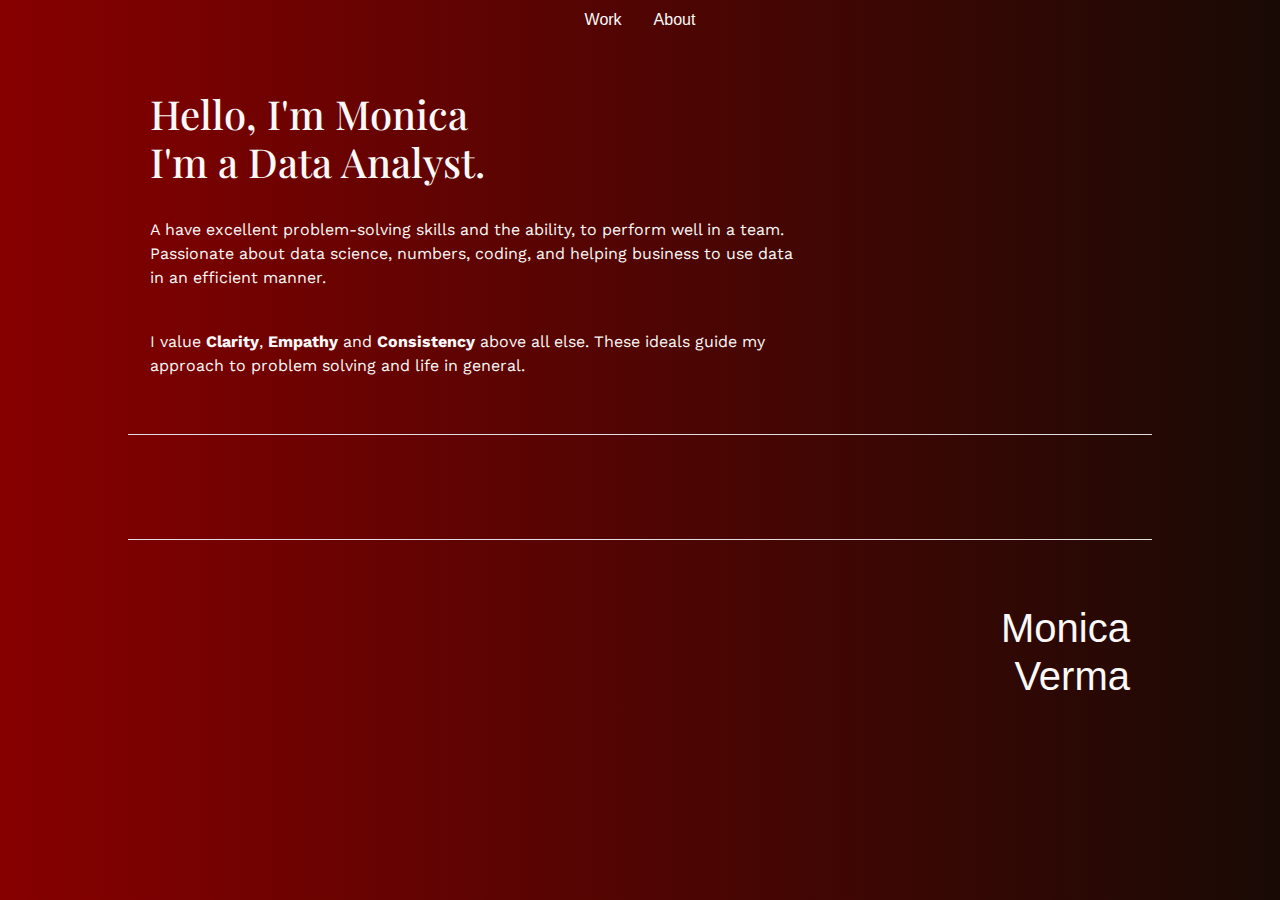
==== index.html @ e492e72a "Add files via upload" ====
<!DOCTYPE html>
<html lang="en">
<head>
    <meta charset="UTF-8">
    <meta http-equiv="X-UA-Compatible" content="IE=edge">
    <meta name="viewport" content="width=device-width, initial-scale=1.0">
    <title>Monica Verma</title>
    <link rel="stylesheet" type="text/css" href="style.css">
    <script src="sketch.js"></script>

    <link rel="stylesheet" href="https://cdn.jsdelivr.net/npm/bootstrap@4.6.1/dist/css/bootstrap.min.css">
    <script src="https://cdn.jsdelivr.net/npm/jquery@3.5.1/dist/jquery.slim.min.js"></script>
    <script src="https://cdn.jsdelivr.net/npm/popper.js@1.16.1/dist/umd/popper.min.js"></script>
    <script src="https://cdn.jsdelivr.net/npm/bootstrap@4.6.1/dist/js/bootstrap.bundle.min.js"></script>

    <link rel="preconnect" href="https://fonts.googleapis.com">
    <link rel="preconnect" href="https://fonts.gstatic.com" crossorigin>
    <link href="https://fonts.googleapis.com/css2?family=Comforter&family=Comforter+Brush&family=Playfair+Display:ital,wght@1,700&display=swap" rel="stylesheet">

    <link rel="preconnect" href="https://fonts.googleapis.com">
    <link rel="preconnect" href="https://fonts.gstatic.com" crossorigin>
    <link href="https://fonts.googleapis.com/css2?family=Comforter&family=Comforter+Brush&family=Playfair+Display:ital,wght@0,400;1,700&family=Roboto+Condensed&family=Work+Sans:wght@300&display=swap" rel="stylesheet">
</head>



<body>
    <div>
        <ul class="nav justify-content-center">
            <li class="nav-item">
              <a class="nav-link nav-custom" href="#work">Work</a>
            </li>
            <li class="nav-item">
              <a class="nav-link nav-custom" href="about.html">About</a>
            </li>
        </ul>
    </div>

    <div class="intro">
        <h1 class="header">
            Hello, I'm Monica<br> I'm a Data Analyst.
        </h1>
        <br>
        <p class="text">
            A have excellent problem-solving skills and the ability, to perform well in a team.<br>
            Passionate about data science, numbers, coding, and helping business to use data
            <br> in an efficient manner.
        </p>
        <br>
        <p class="text">
            I value <b class="bolder">Clarity</b>, <b>Empathy</b> and <b>Consistency</b> above all else. 
            These ideals guide my<br> approach to problem solving and life in general. 
        </p>
        
    </div>

    <br>
    <hr class="hrmain">

    <section id="work" class="csswork">
        <div>

        </div>
    </section>
    <div>
        <br>
        <br>
        <br>
        <hr class="hrmain">
        <br>
        <br>
        <h1 class="footer">
            Monica<br>Verma
        </h1>
    </div>
</body>
</html>
---- style.css ----
body{
    background-image: linear-gradient(to right, #870000, #190a05);
    
}
.nav-custom{
    color:rgb(250, 248, 248);
}
.nav-custom:hover {
    color:rgb(250, 248, 248);
}
.header{
    margin-top: 50px;
    font-family: 'Comforter', cursive;
    font-family: 'Comforter Brush', cursive;
    font-family: 'Playfair Display', serif;
}
.intro{
    display:block;
    color:rgb(250, 248, 248);
    margin-left: 150px;
    
}

.text{
    font-family: 'Comforter', cursive;
    font-family: 'Comforter Brush', cursive;
    font-family: 'Playfair Display', serif;
    font-family: 'Roboto Condensed', sans-serif;
    font-family: 'Work Sans', sans-serif;
    
}
.curve
{
    border-left:2px solid rgb(250, 248, 248);
    height:200px;
    width:100px;
    padding: 20px;
}


.hrmain{
    background-color:rgb(250, 248, 248);
    width:80%;
    size:"4px";
}
.csswork{
    color:rgb(250, 248, 248);
    display: block;
}
.about{ 
    color:rgb(250, 248, 248);
    margin-left: 150px;
}
.me{
    
    width: 300px;
    border: white;
    border-radius: 15px;
    border-width: 2px;
    border-style: solid;
}
.trth {
  /*  border: 1px solid #dddddd;*/
    text-align: left;
    margin: 20px;
    width: fit-content;
}

a{
    transition:ease-in;
}
.tbtop{
    text-decoration: underline;
}
.sizee{
    line-height: 24px;
    font-family: 'Comforter', cursive;
    font-family: 'Comforter Brush', cursive;
    font-family: 'Playfair Display', serif;
    font-family: 'Roboto Condensed', sans-serif;
    font-family: 'Rubik', sans-serif;
    font-family: 'Work Sans', sans-serif;
}
.tbhr{
    background-color:rgb(250, 248, 248);
    size:"4px";
}
.line{
    border-left:2px solid rgb(250, 248, 248);
    height:200px;
    width:100px;
    padding: 0%;
    margin: 0%;
}

.contenttb{
    width: 1300;
    border: none;
    margin-bottom: 10%;
    margin-right: 10%;

}
.tbtd1{
    width: 800px;
    border: 1px solid;
    border-right: none;
    border-top: none;
    padding-left: 5%;
    padding-top:2%;
    padding-bottom:5%;


}
.tbtd2{
    width: 800px;
    border: 1px solid;
    border-right: none;
    padding-left: 5%;
    border-bottom: none;
    padding-top:2%;
    padding-bottom:5%;


}
.tbtd3{
    border-left: none;
}

.footer{
    color:rgb(250, 248, 248);
    text-align: right;
    margin-right: 150px;
}
.tdimg{
    width: 100px;
    border-radius: 10px;
}
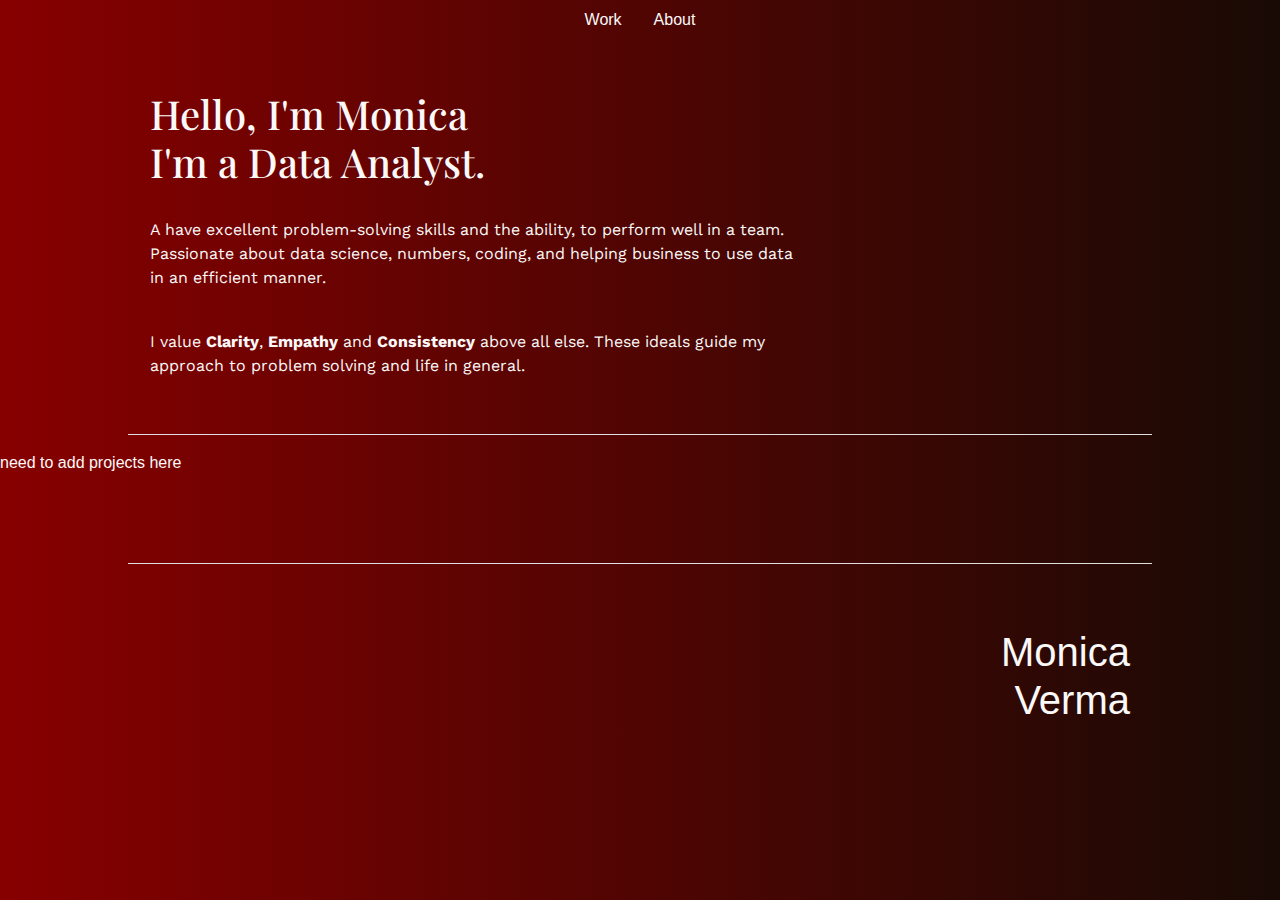
==== commit b7e00ebf: "Update index.html" ====
--- a/index.html
+++ b/index.html
@@ -59,7 +59,7 @@
 
     <section id="work" class="csswork">
         <div>
-
+need to add projects here
         </div>
     </section>
     <div>
@@ -74,4 +74,4 @@
         </h1>
     </div>
 </body>
-</html>+</html>
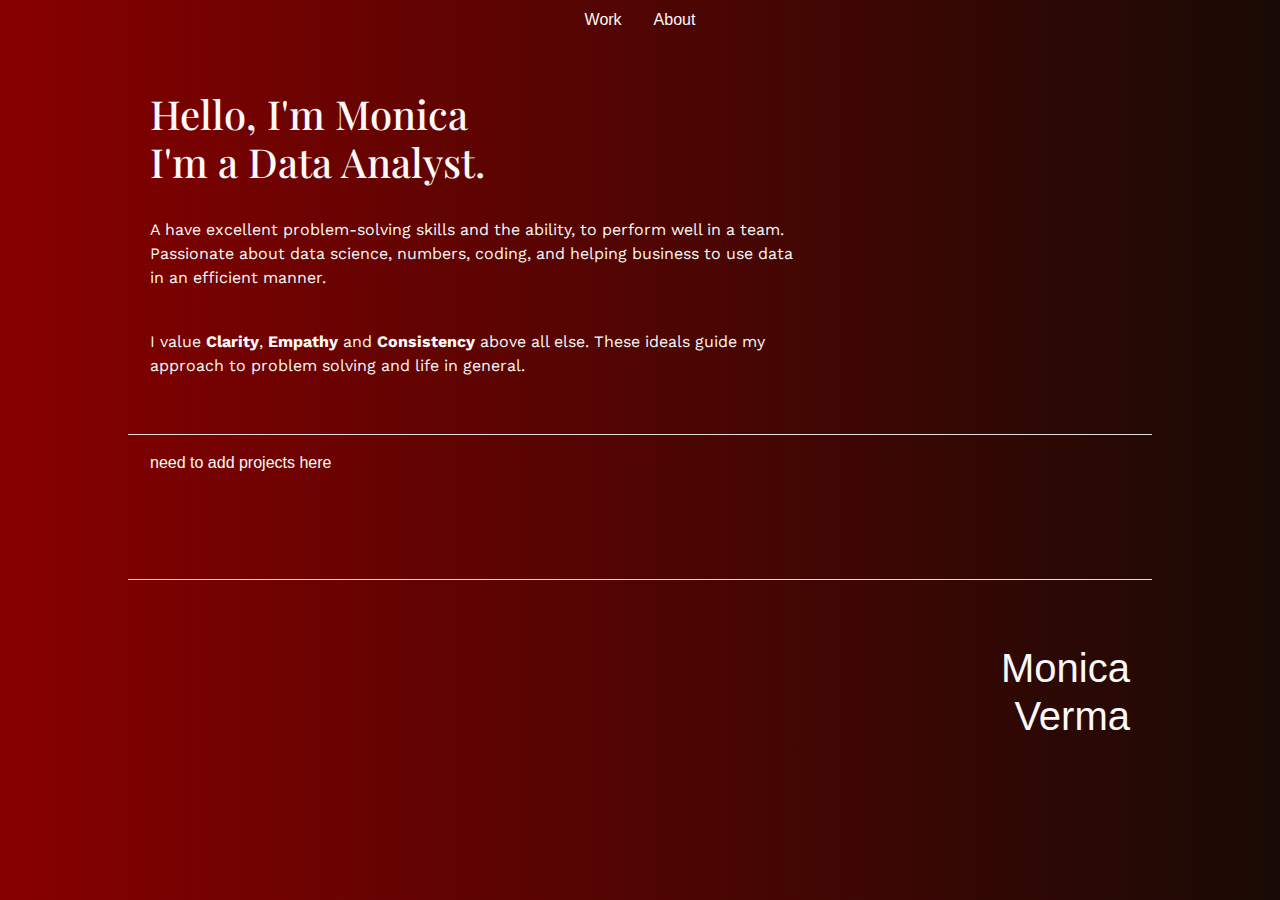
==== commit adb8aef6: "Update index.html" ====
--- a/index.html
+++ b/index.html
@@ -59,7 +59,9 @@
 
     <section id="work" class="csswork">
         <div>
+            <p class="about">
 need to add projects here
+            </p>
         </div>
     </section>
     <div>
